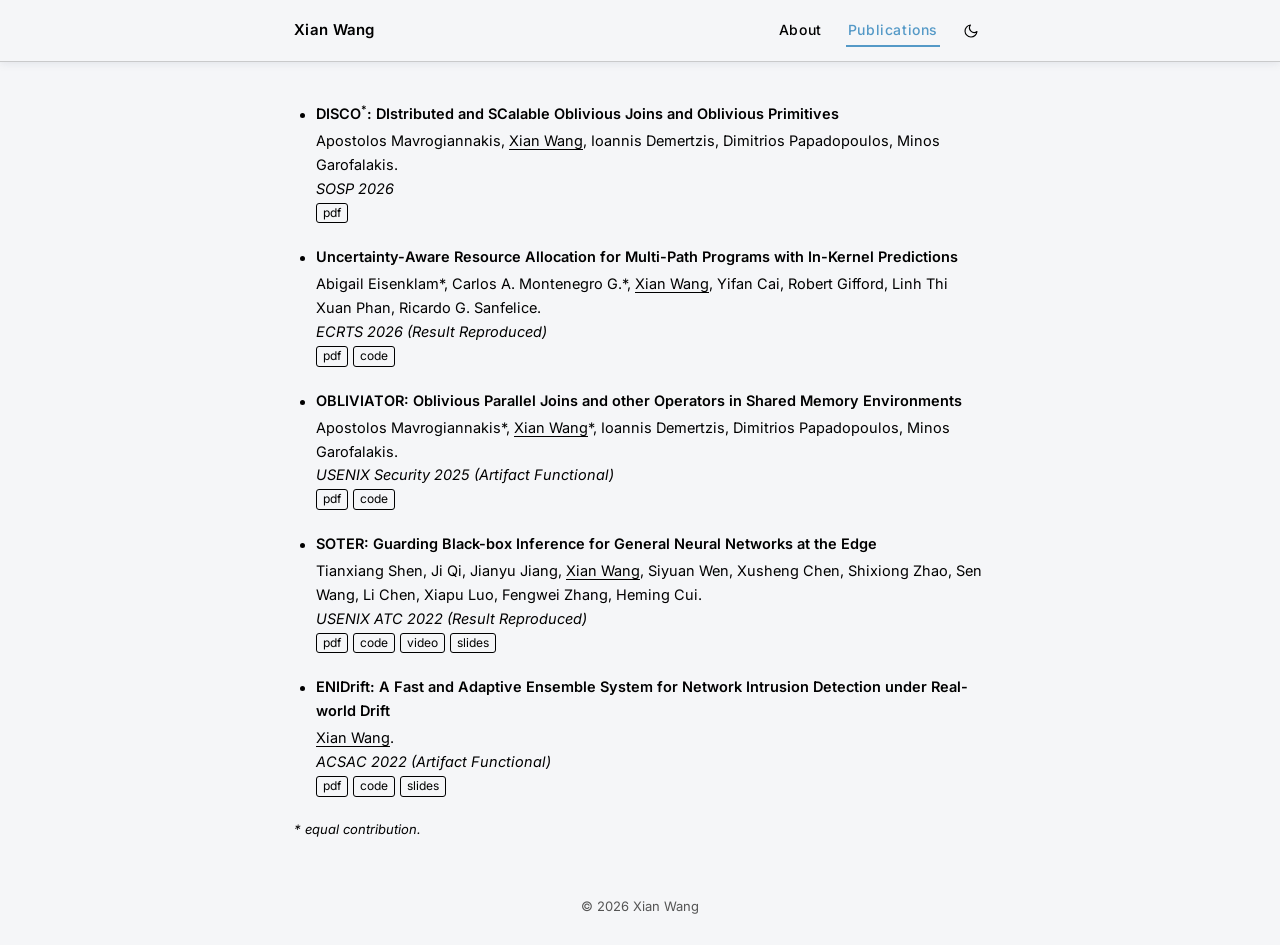
==== publications.html @ 72d42cee "Restructure site into About + Publications pages - Split the single-page site into index.html (About" ====
<!DOCTYPE html>
<html lang="en">

<head>
  <meta charset="UTF-8">
  <meta name="viewport" content="width=device-width, initial-scale=1">
  <title>Publications · Xian Wang</title>
  <link rel="icon" type="image/png" href="./util/penn.png">

  <link rel="preconnect" href="https://fonts.googleapis.com">
  <link rel="preconnect" href="https://fonts.gstatic.com" crossorigin>
  <link href="https://fonts.googleapis.com/css2?family=Inter:wght@400;500;600;700&display=swap" rel="stylesheet">
  <link rel="stylesheet" href="./util/style.css">

  <!-- apply saved theme BEFORE first paint to avoid flash -->
  <script>
    (function () {
      try {
        var saved = localStorage.getItem('theme');
        if (saved === 'dark' || saved === 'light') {
          document.documentElement.setAttribute('data-theme', saved);
        } else if (window.matchMedia && window.matchMedia('(prefers-color-scheme: dark)').matches) {
          document.documentElement.setAttribute('data-theme', 'dark');
        }
      } catch (e) {}
    })();
  </script>
</head>

<body>

  <!-- Top Navigation -->
  <nav class="topnav" aria-label="site">
    <div class="nav-wrap">
      <span class="nav-brand">Xian Wang</span>
      <div class="nav-links">
        <a href="index.html">About</a>
        <a href="publications.html" class="active">Publications</a>
      </div>
      <button class="theme-toggle" type="button" aria-label="Toggle dark mode" title="Toggle dark mode">
        <!-- light mode shows moon (click → dark) -->
        <svg class="icon icon-moon" viewBox="0 0 24 24" fill="none" stroke="currentColor" stroke-width="1.7" stroke-linecap="round" stroke-linejoin="round" aria-hidden="true">
          <path d="M21 12.79A9 9 0 1 1 11.21 3 7 7 0 0 0 21 12.79z"/>
        </svg>
        <!-- dark mode shows sun (click → light) -->
        <svg class="icon icon-sun" viewBox="0 0 24 24" fill="none" stroke="currentColor" stroke-width="1.7" stroke-linecap="round" stroke-linejoin="round" aria-hidden="true">
          <circle cx="12" cy="12" r="4"/>
          <path d="M12 2v2M12 20v2M4.93 4.93l1.41 1.41M17.66 17.66l1.41 1.41M2 12h2M20 12h2M4.93 19.07l1.41-1.41M17.66 6.34l1.41-1.41"/>
        </svg>
      </button>
    </div>
  </nav>

  <!-- Main Content -->
  <main class="content">

      <!-- ===== Publications ===== -->
      <section id="publications" class="section">
        <ul class="pub-list">

          <li class="pub">
            <span class="pub-title">DISCO<sup>*</sup>: DIstributed and SCalable Oblivious Joins and Oblivious Primitives</span>
            <span class="pub-authors">
              Apostolos Mavrogiannakis, <u>Xian Wang</u>, Ioannis Demertzis, Dimitrios Papadopoulos, Minos Garofalakis.
            </span><br>
            <span class="pub-venue">SOSP 2026</span>
            <div class="pub-links">
              <!-- placeholder link: swap for the real DISCO* paper URL when it is out -->
              <a href="https://x1anwang.github.io/" target="_blank">pdf</a>
            </div>
          </li>

          <li class="pub">
            <span class="pub-title">Uncertainty-Aware Resource Allocation for Multi-Path Programs with In-Kernel Predictions</span>
            <span class="pub-authors">
              Abigail Eisenklam*, Carlos A. Montenegro G.*, <u>Xian Wang</u>, Yifan Cai, Robert Gifford, Linh Thi Xuan Phan, Ricardo G. Sanfelice.
            </span><br>
            <span class="pub-venue">ECRTS 2026 (Result Reproduced)</span>
            <div class="pub-links">
              <a href="https://drops.dagstuhl.de/entities/document/10.4230/LIPIcs.ECRTS.2026.17" target="_blank">pdf</a>
              <a href="https://github.com/phan-lab/MPORA" target="_blank">code</a>
            </div>
          </li>

          <li class="pub">
            <span class="pub-title">OBLIVIATOR: Oblivious Parallel Joins and other Operators in Shared Memory Environments</span>
            <span class="pub-authors">
              Apostolos Mavrogiannakis*, <u>Xian Wang</u>*, Ioannis Demertzis, Dimitrios Papadopoulos, Minos Garofalakis.
            </span><br>
            <span class="pub-venue">USENIX Security 2025 (Artifact Functional)</span>
            <div class="pub-links">
              <a href="https://eprint.iacr.org/2025/183" target="_blank">pdf</a>
              <a href="https://zenodo.org/records/14723872" target="_blank">code</a>
            </div>
          </li>

          <li class="pub">
            <span class="pub-title">SOTER: Guarding Black-box Inference for General Neural Networks at the Edge</span>
            <span class="pub-authors">
              Tianxiang Shen, Ji Qi, Jianyu Jiang, <u>Xian Wang</u>, Siyuan Wen, Xusheng Chen, Shixiong Zhao,
              Sen Wang, Li Chen, Xiapu Luo, Fengwei Zhang, Heming Cui.
            </span><br>
            <span class="pub-venue">USENIX ATC 2022 (Result Reproduced)</span>
            <div class="pub-links">
              <a href="https://www.usenix.org/conference/atc22/presentation/shen" target="_blank">pdf</a>
              <a href="https://github.com/hku-systems/SOTER" target="_blank">code</a>
              <a href="https://www.youtube.com/watch?v=aFBBY5JVpPU" target="_blank">video</a>
              <a href="https://www.usenix.org/sites/default/files/conference/protected-files/atc22_slides_shen_tianxiang.pdf" target="_blank">slides</a>
            </div>
          </li>

          <li class="pub">
            <span class="pub-title">ENIDrift: A Fast and Adaptive Ensemble System for Network Intrusion Detection under Real-world Drift</span>
            <span class="pub-authors"><u>Xian Wang</u>.</span><br>
            <span class="pub-venue">ACSAC 2022 (Artifact Functional)</span>
            <div class="pub-links">
              <a href="https://dl.acm.org/doi/abs/10.1145/3564625.3567992" target="_blank">pdf</a>
              <a href="https://github.com/X1anWang/ENIDrift" target="_blank">code</a>
              <a href="https://www.acsac.org/2022/program/papers/207-Wang-Anomaly_Intrusion_and_Threat_Detection.pdf" target="_blank">slides</a>
            </div>
          </li>

        </ul>

        <p class="note">* equal contribution.</p>
      </section>

      <!-- ===== Visit Tracker =====
           Disabled on this page — visits are counted on the About page only.
           To count (and show) them here too, uncomment this block:

      <hr class="footer-divider">
      <div class="visit-tracker">
        <a href="https://mapmyvisitors.com/web/1c4w2" title="Visit tracker" target="_blank" rel="noopener">
          <img id="visit-img"
               alt="Visit tracker"
               data-src-light="https://mapmyvisitors.com/map.png?cl=080808&w=300&t=tt&d=t1OCjFVLydd9gdCh10xPCoPzbNvDwWJDZuCNPizgK7I&co=f5f6f8&ct=808080"
               data-src-dark="https://mapmyvisitors.com/map.png?cl=e8eaee&w=300&t=tt&d=t1OCjFVLydd9gdCh10xPCoPzbNvDwWJDZuCNPizgK7I&co=14161b&ct=e8eaee">
        </a>
      </div>
      -->

  </main>

  <footer class="site-footer">&copy; 2026 Xian Wang</footer>

  <script src="./util/theme.js"></script>

</body>
</html>
---- util/style.css ----
:root {
  --bg: #f5f6f8;        /* very light, barely-there cool grey — page + navbar background */
  --ink: #000000;
  --line: rgba(0, 0, 0, 0.18);
  --muted: #555;
  --link: #5499c7;
  --link-hover: #3e7fa5;
  --max-width: 740px;
  /* subtle blue-grey-leaning-grey glow */
  --glow: 0 4px 22px rgba(75, 90, 115, 0.10);
  --nav-shadow: 0 2px 8px rgba(75, 90, 115, 0.10);
}

/* ---------- Dark mode palette ---------- */
[data-theme="dark"] {
  --bg: #14161b;        /* dark cool-grey page + navbar background */
  --ink: #e8eaee;       /* off-white text */
  --line: rgba(255, 255, 255, 0.14);
  --muted: #9aa0a8;
  --link: #7ebed8;      /* lighter blue for dark bg contrast */
  --link-hover: #a8d4e8;
  --glow: 0 4px 22px rgba(0, 0, 0, 0.45);
  --nav-shadow: 0 2px 10px rgba(0, 0, 0, 0.55);
}

html, body, .topnav, .pub-links a, .theme-toggle {
  transition: background 0.2s ease, color 0.2s ease, border-color 0.2s ease, box-shadow 0.2s ease;
}

* { box-sizing: border-box; }

html {
  scroll-behavior: smooth;
}

html, body {
  margin: 0;
  padding: 0;
  background: var(--bg);
  color: var(--ink);
  font-family: 'Inter', -apple-system, BlinkMacSystemFont, 'Helvetica Neue', sans-serif;
  font-weight: 400;
  font-size: 15px;
  line-height: 1.65;
  -webkit-font-smoothing: antialiased;
  -moz-osx-font-smoothing: grayscale;
}

body {
  padding: 0;
}

a {
  color: var(--ink);
  text-decoration: none;
}

a:hover {
  color: var(--link);
}

/* ---------- Top Navigation Bar (full-width, pinned to viewport top) ---------- */
.topnav {
  position: sticky;
  top: 0;
  z-index: 10;
  width: 100%;
  background: var(--bg);
  border-bottom: 0.5px solid var(--line);
  box-shadow: var(--nav-shadow);
}

.nav-wrap {
  max-width: var(--max-width);
  margin: 0 auto;
  display: flex;
  align-items: center;
  padding: 14px 24px;
  gap: 16px;
}

.nav-brand {
  font-size: 15px;
  font-weight: 600;
  letter-spacing: 0.3px;
  color: var(--ink);
  margin-right: auto;
}

.nav-links {
  display: flex;
  align-items: center;
  gap: 22px;
}

.topnav a {
  color: var(--ink);
  font-size: 14px;
  font-weight: 500;
  letter-spacing: 0.6px;
  padding: 4px 2px;
  border-bottom: 2px solid transparent;
  transition: color 0.15s ease, border-color 0.15s ease;
}

.topnav a:hover {
  color: var(--link);
  border-bottom-color: var(--link);
}

/* current page */
.nav-links a.active {
  color: var(--link);
  border-bottom-color: var(--link);
}

/* ---------- Theme toggle button ---------- */
.theme-toggle {
  flex-shrink: 0;
  width: 30px;
  height: 30px;
  display: flex;
  align-items: center;
  justify-content: center;
  background: transparent;
  border: none;
  border-radius: 6px;
  color: var(--ink);
  cursor: pointer;
  padding: 0;
  transition: color 0.15s ease, background 0.15s ease;
}

.theme-toggle:hover {
  color: var(--link);
  background: rgba(0, 0, 0, 0.04);
}

[data-theme="dark"] .theme-toggle:hover {
  background: rgba(255, 255, 255, 0.06);
}

.theme-toggle .icon {
  width: 16px;
  height: 16px;
  display: block;
}

.theme-toggle .icon-sun { display: none; }
[data-theme="dark"] .theme-toggle .icon-moon { display: none; }
[data-theme="dark"] .theme-toggle .icon-sun { display: block; }

/* ---------- Main Content ---------- */
.content {
  max-width: var(--max-width);
  margin: 0 auto;
  padding: 36px 24px 20px;
}

/* ---------- Section ---------- */
.section {
  padding: 12px 0 12px;
  scroll-margin-top: 70px; /* offset so headings clear the sticky navbar */
}
.section + .section {
  margin-top: 0;
  padding-top: 8px;
}
.section:first-child {
  padding-top: 4px;
}

/* same size/weight as the "Xian Wang" wordmark in the navbar */
.section-heading {
  font-family: 'Inter', sans-serif;
  font-size: 15px;
  font-weight: 600;
  letter-spacing: 0.3px;
  margin: 0 0 12px;
  color: var(--ink);
}

/* ---------- About Section ---------- */
.header {
  display: grid;
  grid-template-columns: 140px 1fr;
  gap: 30px;
  align-items: start;
}

.left-col {
  display: flex;
  flex-direction: column;
  gap: 14px;
  width: 140px;
}

/* portrait rectangle — cover crops the sides, not the top/bottom */
.avatar {
  width: 140px;
  height: 175px;
  object-fit: cover;
  object-position: center;
  display: block;
  border-radius: 6px;
  box-shadow: var(--glow);
}

.intro {
  font-family: 'Inter', sans-serif;
  font-size: 15px;
  line-height: 1.7;
  color: var(--ink);
  padding-top: 2px;
}

.intro p {
  margin: 0 0 12px;
}

.intro a {
  color: var(--link);
}

.intro a:hover {
  color: var(--link-hover);
}

/* ---------- Social icon row (under the photo) ---------- */
.social-icons {
  display: flex;
  justify-content: center;
  align-items: center;
  gap: 16px;
  margin-top: -2px;
}

.social-icons a {
  color: var(--muted);
  font-size: 17px;
  line-height: 1;
  transition: color 0.15s ease;
}

.social-icons a:hover {
  color: var(--link);
}

/* ---------- News ---------- */
.news-list {
  list-style: none;
  padding: 0;
  margin: 0;
}

.news-list li {
  display: grid;
  grid-template-columns: 92px 1fr;
  gap: 14px;
  padding: 7px 0;
  font-size: 14.5px;
  line-height: 1.6;
}

.news-date {
  font-weight: 600;
  color: var(--muted);
  white-space: nowrap;
}

.news-list a {
  color: var(--link);
}

.news-list a:hover {
  color: var(--link-hover);
}

/* DISCO* — asterisk sits high and tight, never mid-line */
sup {
  font-size: 0.72em;
  line-height: 0;
  vertical-align: super;
}

/* ---------- Footer ---------- */
.site-footer {
  max-width: var(--max-width);
  margin: 0 auto;
  padding: 0 24px 28px;
  margin-top: 24px;
  font-size: 13px;
  color: var(--muted);
  text-align: center;
}

/* ---------- Publications ---------- */
.pub-list {
  list-style: none;
  padding: 0;
  margin: 0;
}

.pub {
  margin-bottom: 22px;
  padding-left: 22px;
  position: relative;
  font-family: 'Inter', sans-serif;
  font-size: 14.5px;
  line-height: 1.65;
  color: var(--ink);
}

.pub::before {
  content: "";
  position: absolute;
  left: 6px;
  top: 11px;
  width: 5px;
  height: 5px;
  border-radius: 50%;
  background: var(--ink);
}

.pub-title {
  font-weight: 600;
  color: var(--ink);
  display: block;
  margin-bottom: 3px;
}

.pub-authors u {
  text-decoration: none;
  border-bottom: 0.5px solid var(--ink);
}

.pub-venue {
  font-style: italic;
  color: var(--ink);
}

.pub-links {
  margin-top: 2px;
  font-size: 12px;
  display: flex;
  flex-wrap: wrap;
  gap: 5px;
}

.pub-links a {
  color: var(--ink);
  text-decoration: none;
  padding: 0 6px;
  border: 0.5px solid var(--ink);
  border-radius: 3px;
  line-height: 1.55;
  transition: background 0.15s ease, color 0.15s ease, border-color 0.15s ease;
}

.pub-links a:hover {
  background: var(--ink);
  color: var(--bg);
  border-color: var(--ink);
}

.note {
  font-family: 'Inter', sans-serif;
  font-size: 13px;
  margin: 2px 0 0;
  color: var(--ink);
  font-style: italic;
}

/* ---------- Visit Tracker ---------- */
/* invisible counter pixel: the request to mapmyvisitors is what registers the
   visit, so the image must stay in the DOM and actually load — it just never
   takes up space or shows anything. */
.visit-ping {
  position: absolute;
  left: -9999px;
  width: 1px;
  height: 1px;
  opacity: 0;
  pointer-events: none;
}

.footer-divider {
  border: none;
  border-top: 0.5px solid var(--line);
  width: 100%;
  margin: 36px 0 24px;
}

.visit-tracker {
  display: flex;
  justify-content: center;
  align-items: center;
  padding-bottom: 12px;
}

.visit-tracker img {
  display: block;
  width: 200px;
  max-width: 100%;
  height: auto;
}

/* ---------- Mobile ---------- */
@media (max-width: 640px) {
  .content { padding: 26px 18px 16px; }
  .nav-wrap {
    padding: 12px 14px;
    gap: 10px;
  }
  .nav-links { gap: 14px; }
  .nav-brand { font-size: 14px; }
  .topnav a { font-size: 13px; padding: 4px 2px; }
  .header {
    grid-template-columns: 1fr;
    gap: 20px;
    justify-items: start;
  }
  .left-col { width: 140px; }
  .avatar { width: 140px; height: 175px; }
  .news-list li { grid-template-columns: 1fr; gap: 2px; }
  .site-footer { margin-top: 20px; padding: 0 18px 24px; }
}
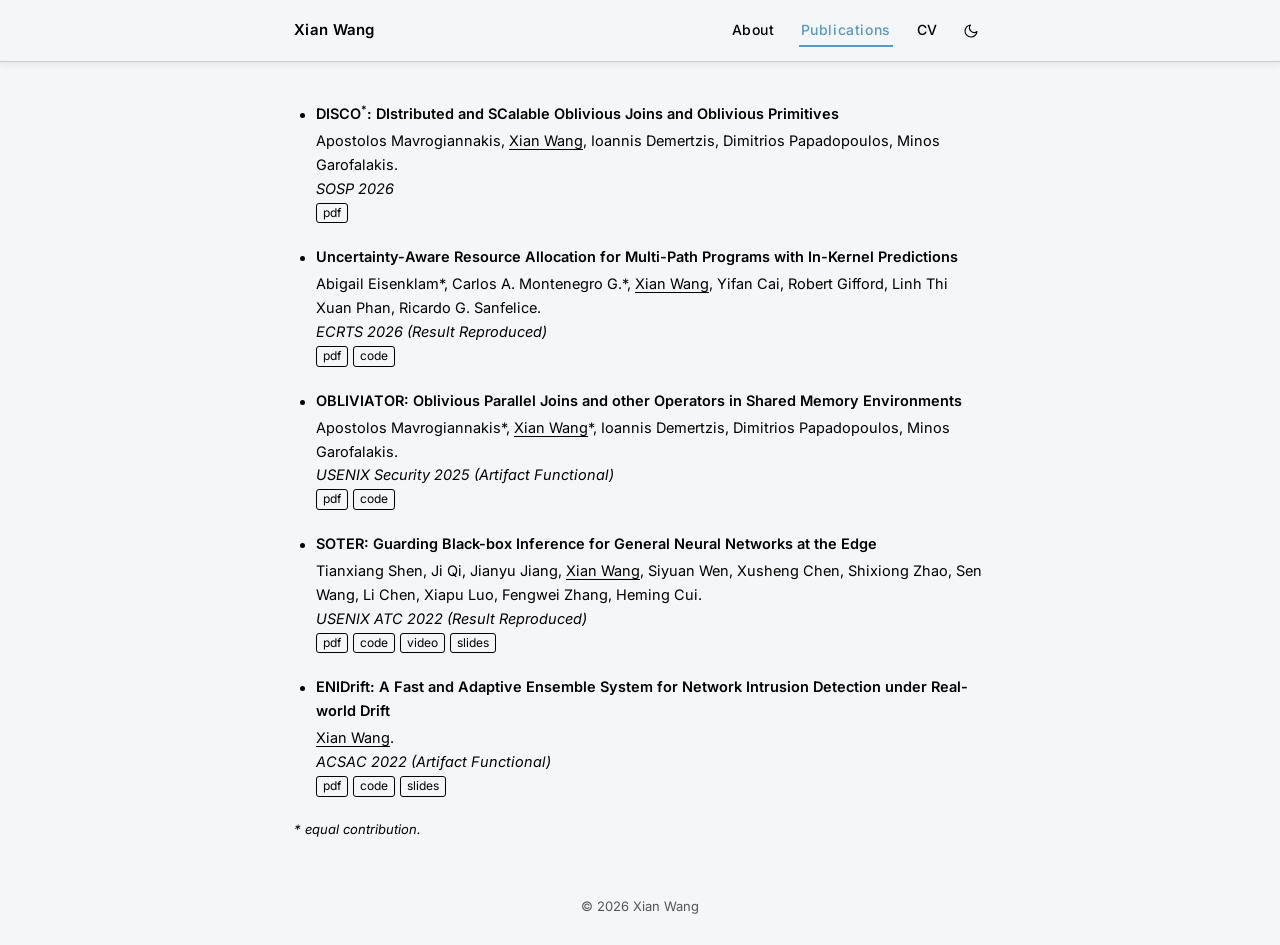
==== commit d084c940: "update" ====
--- a/publications.html
+++ b/publications.html
@@ -36,6 +36,7 @@
       <div class="nav-links">
         <a href="index.html">About</a>
         <a href="publications.html" class="active">Publications</a>
+        <a href="cv.html">CV</a>
       </div>
       <button class="theme-toggle" type="button" aria-label="Toggle dark mode" title="Toggle dark mode">
         <!-- light mode shows moon (click → dark) -->
--- a/util/style.css
+++ b/util/style.css
@@ -404,6 +404,33 @@
   max-width: 100%;
   height: auto;
 }
+
+/* ---------- CV (embedded PDF, same width as .content) ---------- */
+.cv-viewer {
+  width: 100%;
+  height: calc(100vh - 150px);
+  min-height: 480px;
+  border: 0.5px solid var(--line);
+  border-radius: 6px;
+  overflow: hidden;
+  box-shadow: var(--glow);
+}
+
+.cv-viewer iframe {
+  display: block;
+  width: 100%;
+  height: 100%;
+  border: 0;
+}
+
+.cv-fallback {
+  margin: 10px 0 0;
+  font-size: 13px;
+  color: var(--muted);
+  text-align: center;
+}
+
+.cv-fallback a { color: var(--link); }
 
 /* ---------- Mobile ---------- */
 @media (max-width: 640px) {
